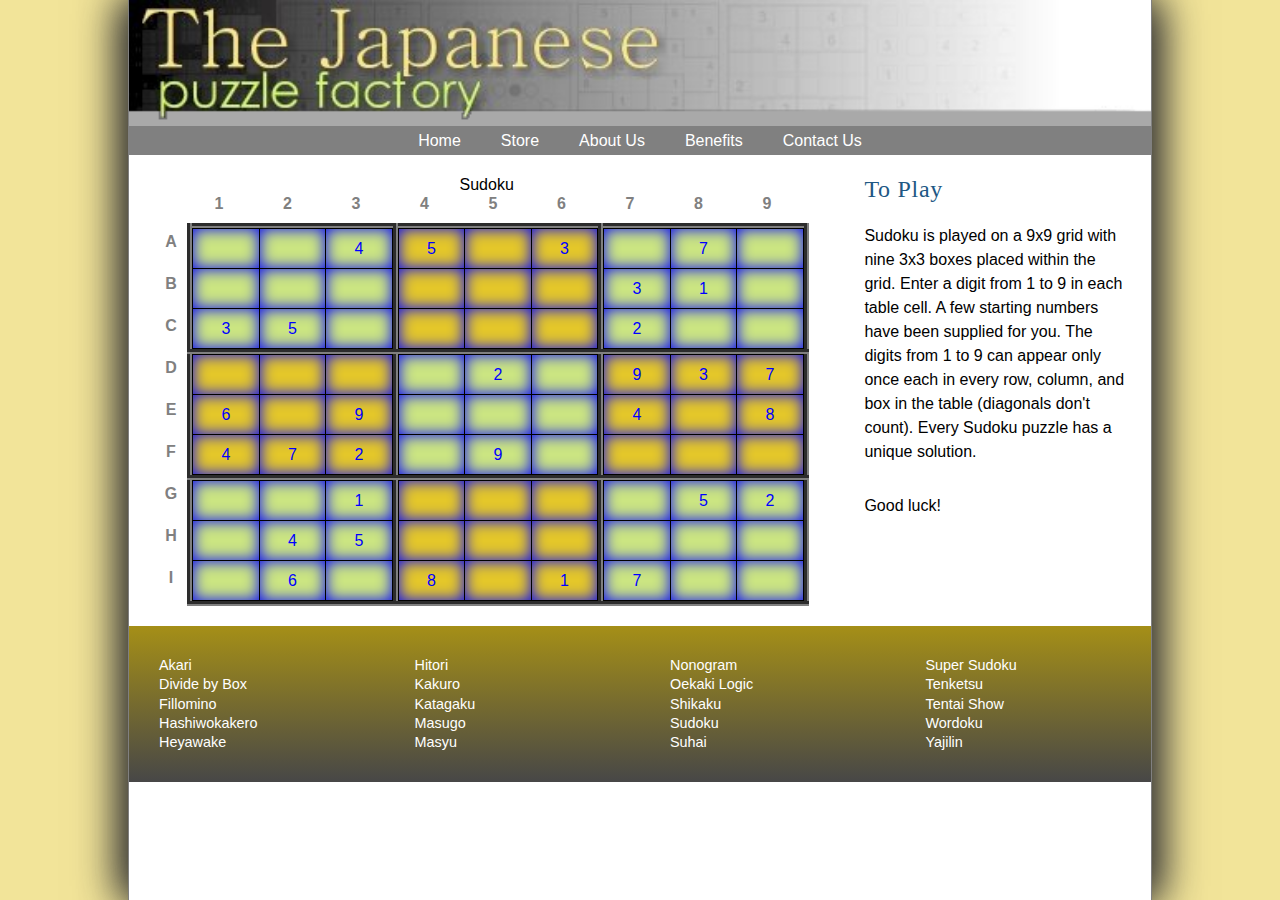
==== index.html @ 687e6bf1 "initial" ====
<!DOCTYPE html>
<html>
<head>
   <!--
      New Perspectives on HTML5 and CSS3, 7th Edition
      Tutorial 6
      Case Problem 2
	  Course: CIS 181, WW1
	  

      Sudoku Puzzle
      Author: Perpetua Ruiz
      Date:   July 1st, 2020

      Filename:   index.html

   -->
   
   <meta charset="utf-8" />
   <meta name="viewport" content="width=device-width, initial-scale=1" />
   <title>The Sudoku Puzzle</title>
   <link href="jpf_reset.css" rel="stylesheet" />
   <link href="jpf_styles.css" rel="stylesheet" />
   <link href="jpf_sudoku.css" rel="stylesheet" />
</head>

<body>
   <header>
      <img src="jpf_logo.png" alt="Japanese Puzzle Factory" id="logoimg" />
      <nav> <a id="navicon" href="#"><img src="jpf_navicon.png" alt="" /></a>
         <ul>
            <li><a href="jpf_sudoku.html">Home</a></li>
            <li><a href="stores.html">Store</a></li>
            <li><a href="aboutUs.html">About Us</a></li>
            <li><a href="benefits.html">Benefits</a></li>
            <li><a href="contactus.html">Contact Us</a></li>
       </ul>
      </nav>
   </header>
   
   <section>
      <table class="spuzzle">
         <caption>
         Sudoku
         </caption>
         <thead>
            <tr>
               <th></th>
               <th>1</th>
               <th>2</th>
               <th>3</th>
               <th>4</th>
               <th>5</th>
               <th>6</th>
               <th>7</th>
               <th>8</th>
               <th>9</th>
            </tr>
         </thead>
         <tbody>
            <tr>
               <th>A</th>
               <td class="greenBox" rowspan="3" colspan="3">
                  <table class="subTable">
                     <tr>
                        <td></td>
                        <td></td>
                        <td>4</td>
                     </tr>
                     <tr>
                        <td></td>
                        <td></td>
                        <td></td>
                     </tr>
                     <tr>
                        <td>3</td>
                        <td>5</td>
                        <td></td>
                     </tr>
                  </table></td>
               <td class="goldBox" rowspan="3" colspan="3">
                  <table class="subTable">
                     <tr>
                        <td>5</td>
                        <td></td>
                        <td>3</td>
                     </tr>
                     <tr>
                        <td></td>
                        <td></td>
                        <td></td>
                     </tr>
                     <tr>
                        <td></td>
                        <td></td>
                        <td></td>
                     </tr>
                  </table></td>
               <td class="greenBox" rowspan="3" colspan="3">
                  <table class="subTable">
                     <tr>
                        <td></td>
                        <td>7</td>
                        <td></td>
                     </tr>
                     <tr>
                        <td>3</td>
                        <td>1</td>
                        <td></td>
                     </tr>
                     <tr>
                        <td>2</td>
                        <td></td>
                        <td></td>
                     </tr>
                  </table></td>
            </tr>
            <tr>
               <th>B</th>
            </tr>
            <tr>
               <th>C</th>
            </tr>
            <tr>
               <th>D</th>
               <td class="goldBox" rowspan="3" colspan="3">
                  <table class="subTable">
                     <tr>
                        <td></td>
                        <td></td>
                        <td></td>
                     </tr>
                     <tr>
                        <td>6</td>
                        <td></td>
                        <td>9</td>
                     </tr>
                     <tr>
                        <td>4</td>
                        <td>7</td>
                        <td>2</td>
                     </tr>
                  </table></td>
               <td class="greenBox" rowspan="3" colspan="3">
                  <table class="subTable">
                     <tr>
                        <td></td>
                        <td>2</td>
                        <td></td>
                     </tr>
                     <tr>
                        <td></td>
                        <td></td>
                        <td></td>
                     </tr>
                     <tr>
                        <td></td>
                        <td>9</td>
                        <td></td>
                     </tr>
                  </table></td>
               <td class="goldBox" rowspan="3" colspan="3">
                  <table class="subTable">
                     <tr>
                        <td>9</td>
                        <td>3</td>
                        <td>7</td>
                     </tr>
                     <tr>
                        <td>4</td>
                        <td></td>
                        <td>8</td>
                     </tr>
                     <tr>
                        <td></td>
                        <td></td>
                        <td></td>
                     </tr>
                  </table></td>
            </tr>
            <tr>
               <th>E</th>
            </tr>
            <tr>
               <th>F</th>
            </tr>
            <tr>
               <th>G</th>
               <td class="greenBox" rowspan="3" colspan="3">
                  <table class="subTable">
                     <tr>
                        <td></td>
                        <td></td>
                        <td>1</td>
                     </tr>
                     <tr>
                        <td></td>
                        <td>4</td>
                        <td>5</td>
                     </tr>
                     <tr>
                        <td></td>
                        <td>6</td>
                        <td></td>
                     </tr>
                  </table></td>
               <td class="goldBox" rowspan="3" colspan="3">
                  <table class="subTable">
                     <tr>
                        <td></td>
                        <td></td>
                        <td></td>
                     </tr>
                     <tr>
                        <td></td>
                        <td></td>
                        <td></td>
                     </tr>
                     <tr>
                        <td>8</td>
                        <td></td>
                        <td>1</td>
                     </tr>
                  </table></td>
               <td class="greenBox" rowspan="3" colspan="3">
                  <table class="subTable">
                     <tr>
                        <td></td>
                        <td>5</td>
                        <td>2</td>
                     </tr>
                     <tr>
                        <td></td>
                        <td></td>
                        <td></td>
                     </tr>
                     <tr>
                        <td>7</td>
                        <td></td>
                        <td></td>
                     </tr>
                  </table></td>
            </tr>
            <tr>
               <th>H</th>
            </tr>
            <tr>
               <th>I</th>
            </tr>
         </tbody>
      </table>
   </section>
   <article>
      <h1>To Play</h1>
      <p>Sudoku is played on a 9x9 grid with nine 3x3 boxes
         placed within the grid. Enter a digit from 1 to 9 in
         each table cell. A few starting numbers have been
         supplied for you. The digits from 1 to 9 can appear
         only once each in every row, column, and box in the
         table (diagonals don't count). Every Sudoku puzzle
         has a unique solution.
      </p>
      <p>Good luck!</p>      
   </article>
      
   <footer>
      <nav>
         <ul>
            <li><a href="#">Akari</a></li>
            <li><a href="#">Divide by Box</a></li>
            <li><a href="#">Fillomino</a></li>
            <li><a href="#">Hashiwokakero</a></li>
            <li><a href="#">Heyawake</a></li>

         </ul>
         <ul>
            <li><a href="#">Hitori</a></li>
            <li><a href="#">Kakuro</a></li>
            <li><a href="#">Katagaku</a></li>
            <li><a href="#">Masugo</a></li>
            <li><a href="#">Masyu</a></li>
         </ul>   
         <ul>
            <li><a href="#">Nonogram</a></li>
            <li><a href="#">Oekaki Logic</a></li>
            <li><a href="#">Shikaku</a></li>
            <li><a href="#">Sudoku</a></li>
            <li><a href="#">Suhai</a></li>
         </ul>  
         <ul>
            <li><a href="#">Super Sudoku</a></li>
            <li><a href="#">Tenketsu</a></li>
            <li><a href="#">Tentai Show</a></li>
            <li><a href="#">Wordoku</a></li>
            <li><a href="#">Yajilin</a></li>         
         </ul>              
      </nav>
   </footer>
      
</body>
</html>
---- jpf_styles.css ----
@charset "utf-8";


/*
   New Perspectives on HTML5 and CSS3, 7th Edition
   Tutorial 6
   Case Problem 2

   The Japanese Puzzle Factory General Style Sheet
  
   Filename:         jpf_styles.css

*/


/* HTML and Body styles */

html {
   background: rgb(242, 228, 153);
   font-family: Verdana, Geneva, sans-serif;
   height: 100%;
}

body {
   background-color: white;
   box-shadow: rgb(51, 51, 51) 10px 0px 40px, rgb(51, 51, 51) -10px 0px 40px;
   border-left: 1px solid gray;
   border-right: 1px solid gray;
   min-height: 100%;   
   margin: 0px auto;
   min-width: 400px;
   max-width: 1024px;   
   width: 100%; 
}


/* Header styles */

header {
   background: gray;
}

header img#logoimg {
   display: block;
   width: 100%;
}

/* Navigation list styles */

header nav ul {
   width: 100%;
}

header nav ul li {
   font-size: 1em;   
}

header nav ul li a {
   color: white;
   display: block;
   padding: 5px 20px;
   width: 100%;
}

header nav ul li a:hover {
   color: rgb(214, 237, 129);
}

a#navicon {
   display: none;
}

/* Article Styles */

article {
   width: 30%;
   padding: 20px;
   float: left;
}

article h1 {
   color: rgb(33, 88, 132);
   font-family: Cambria, "Hoefler Text", "Liberation Serif", Times, "Times New Roman", serif;
   font-weight: normal;
   font-size: 1.5em;
   letter-spacing: 0.03em;
   line-height: 1.2em;
   margin-bottom: 20px;
}

article p {
   line-height: 1.5;
   margin-bottom: 30px;
}

/* Section Styles */

section {
   padding: 20px 0px;
   float: left;
   width: 70%;
}

/* Footer styles */   

footer {
   clear: both;
   color: white;    
   background: linear-gradient(to bottom, rgb(165, 143, 23),  rgb(71, 71, 71));
   font-size: 0.9em;  
   font-style: normal;
   width: 100%;
}

footer nav ul {
   float: left;
   padding: 30px;
   width: 25%;
}

footer nav ul a {
   color: white;
}

footer nav ul a:hover {
   text-decoration: underline;
}



footer::after {
   display: table;
   content: "";
   clear: both;
}

/* ===============================
   Mobile Styles: 0px to 640px 
   ===============================
*/
@media only screen and (max-width: 640px) {

   
   a#navicon {
      display: block;
   }
   
   header nav {
      padding-bottom: 15px;
   }
   
   header nav ul {
      display: none;
   }
   
   header nav ul li {
      font-size: 1em;
      line-height: 1.3em;
      height: 1.3em;
   }
   
   a#navicon:hover+ul, header nav ul:hover {
      display: block;
   }
   
   header img#logoimg {
      width: 100%;
   }
   
   section, article {
      width: 100%;
   }
}

/* =============================================
   Tablet and Desktop Styles: greater than 640px
   =============================================
*/
@media only screen and (min-width: 641px) {
    
   header nav ul {
      display: -webkit-flex;
      display: flex;
      -webkit-flex-flow: row nowrap;
      flex-flow: row nowrap;
      -webkit-justify-content: center;
      justify-content: center;
   }
   
   header nav ul li {
      -webkit-flex: 0 1 auto;
      flex: 0 1 auto;
   }
}
---- jpf_sudoku.css ----
@charset "utf-8";

/*
   New Perspectives on HTML5 and CSS3, 7th Edition
   Tutorial 6
   Case Problem 2

   Sudoku Style Sheet
   Author: Rebecca Peretz
   Date:   2018-03-01

   Filename:         jpf_sudoku.css

*/

/* Table Styles */

table.spuzzle          {
   border-collapse: collapse;  
   margin: 0px auto;
   width: 90%;    
}

td {
   border: 5px outset gray;
   width: 33.3%;
}

th {
   color: gray;
   padding-right: 10px;
   padding-bottom: 10px;
}



/* Inner Table Styles */

table.subTable         {
   border-collapse: collapse;
   width: 100%;
}

table.subTable td {
   box-shadow: inset 0px 0px 15px;   
   border: 1px solid black; 
   color: blue; 
   height: 40px;   
   text-align: center;
   vertical-align: middle; 
}


td.goldBox td {
   background: rgb(228, 199, 42);
}

td.greenBox td {
   background: rgb(203, 229, 130);

}
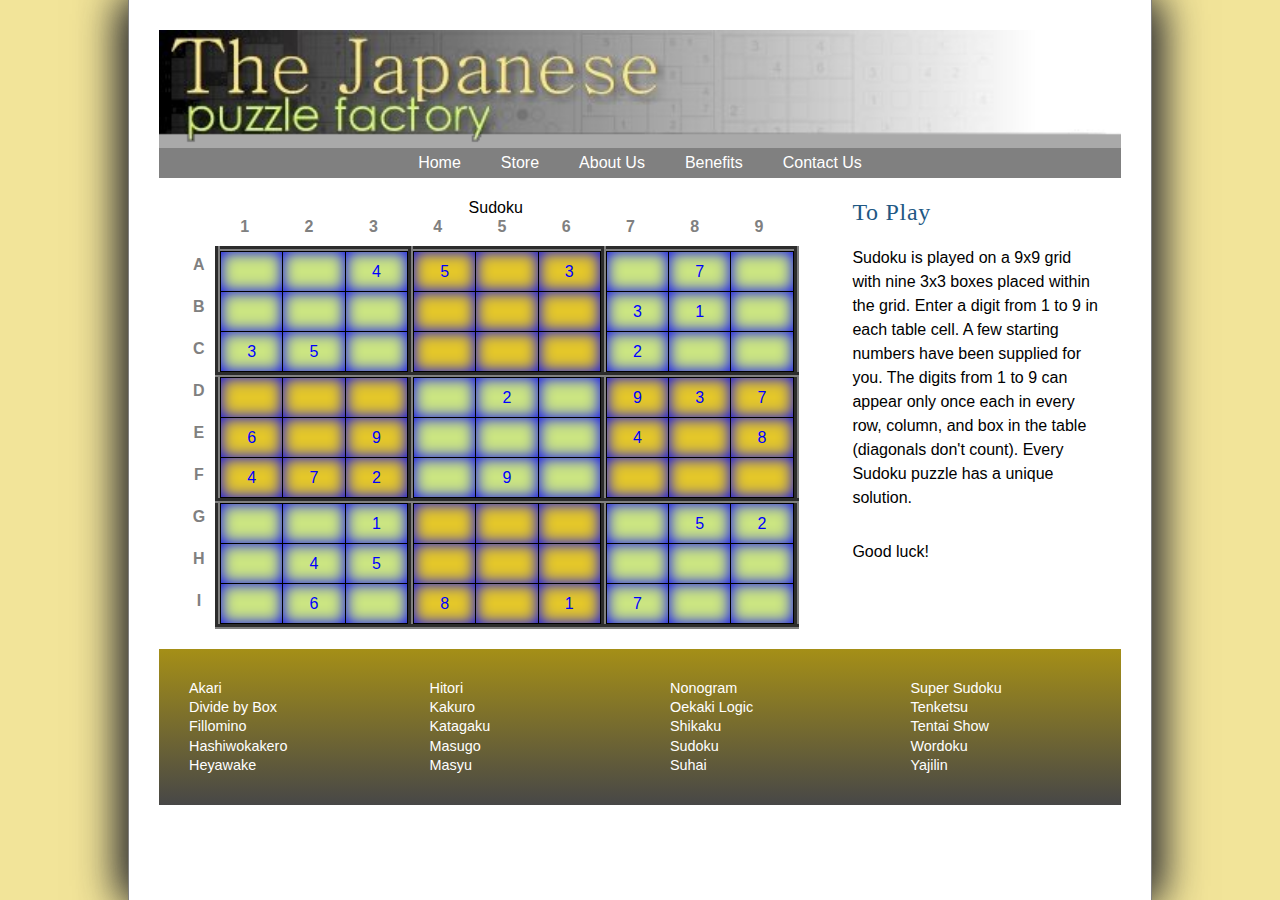
==== commit 91810ddb: "latest" ====
--- a/index.html
+++ b/index.html
@@ -9,8 +9,9 @@
 	  
 
       Sudoku Puzzle
-      Author: Perpetua Ruiz
-      Date:   July 1st, 2020
+      Course: CIS 181 WW1
+      Author: Jeremy Hammond
+      Date:   July 13th, 2021
 
       Filename:   index.html
 
@@ -29,11 +30,11 @@
       <img src="jpf_logo.png" alt="Japanese Puzzle Factory" id="logoimg" />
       <nav> <a id="navicon" href="#"><img src="jpf_navicon.png" alt="" /></a>
          <ul>
-            <li><a href="jpf_sudoku.html">Home</a></li>
-            <li><a href="stores.html">Store</a></li>
-            <li><a href="aboutUs.html">About Us</a></li>
-            <li><a href="benefits.html">Benefits</a></li>
-            <li><a href="contactus.html">Contact Us</a></li>
+            <li><a href="index.html">Home</a></li>
+            <li><a href="Stores.html">Store</a></li>
+            <li><a href="AboutUs.html">About Us</a></li>
+            <li><a href="Benefits.html">Benefits</a></li>
+            <li><a href="contactUs.html">Contact Us</a></li>
        </ul>
       </nav>
    </header>
--- a/jpf_styles.css
+++ b/jpf_styles.css
@@ -31,6 +31,7 @@
    min-width: 400px;
    max-width: 1024px;   
    width: 100%; 
+   padding: 30px;
 }
 
 
--- a/jpf_sudoku.css
+++ b/jpf_sudoku.css
@@ -60,3 +60,6 @@
 
 }
 
+ul {
+list-style-type: square;
+}